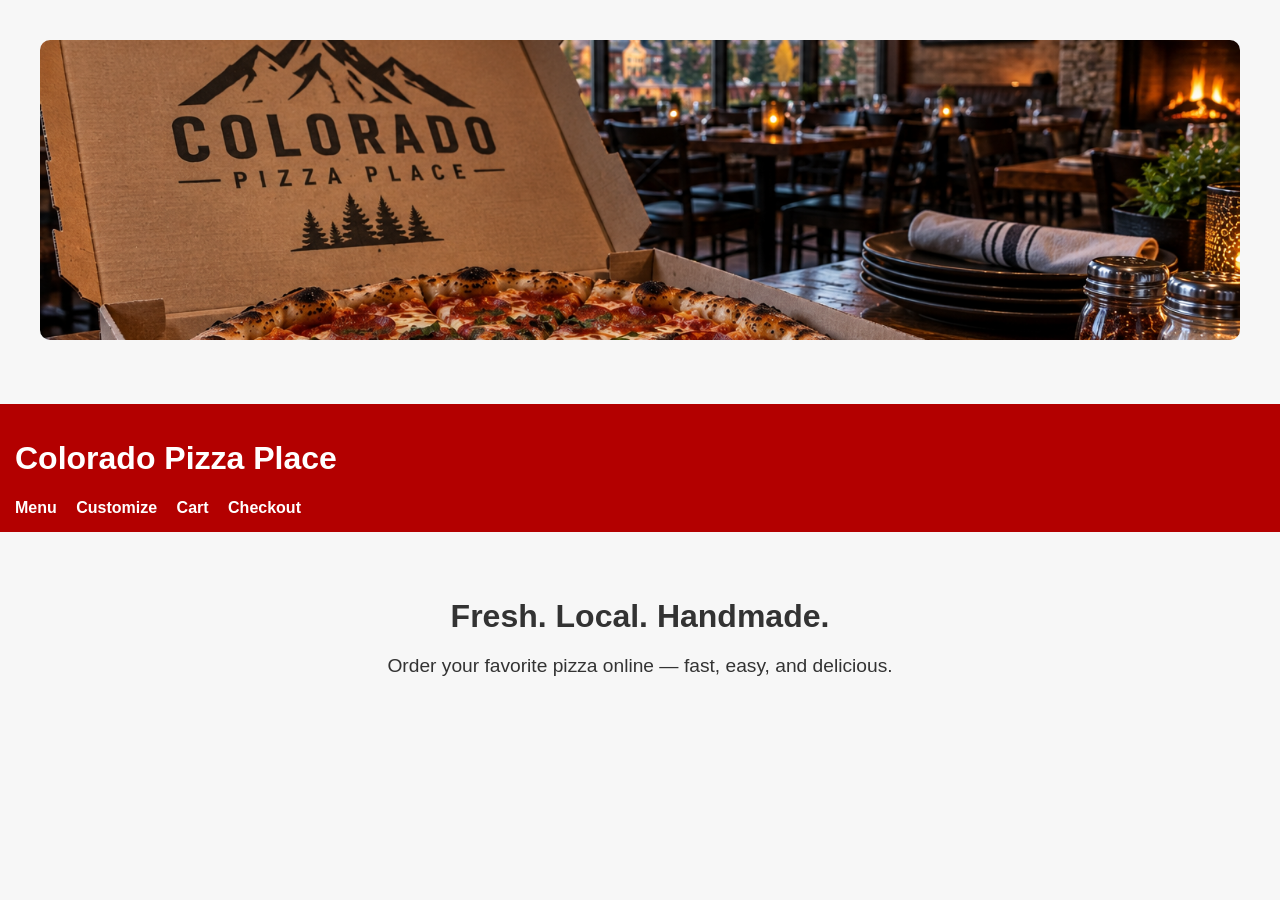
==== src/pages/index.html @ a117f2ef "photo" ====
<!DOCTYPE html>
<html lang="en">
<head>
    <meta charset="UTF-8">
    <meta name="viewport" content="width=device-width, initial-scale=1.0">
    <title>Colorado Pizza Place</title>
    <link rel="stylesheet" href="../../public/css/styles.css">
</head>
<body>
<section class="hero">
    <img src="../../public/images/restaurant3.jpg" alt="Colorado Pizza Restaurant">
</section>


    <header>
        <h1>Colorado Pizza Place</h1>
        <nav>
            <a href="menu.html">Menu</a>
            <a href="customize.html">Customize</a>
            <a href="cart.html">Cart</a>
            <a href="checkout.html">Checkout</a>
        </nav>
    </header>

    <section class="hero">
        <h2>Fresh. Local. Handmade.</h2>
        <p>Order your favorite pizza online — fast, easy, and delicious.</p>
    </section>

</body>
</html>
---- public/css/styles.css ----
/* Global Styles */
body {
    font-family: Arial, sans-serif;
    margin: 0;
    background: #f7f7f7;
}

/* Header */
header {
    background: #b30000;
    color: white;
    padding: 15px;
}

nav a {
    color: white;
    margin-right: 15px;
    text-decoration: none;
    font-weight: bold;
}

/* Hero Section */
.hero {
    padding: 40px;
    text-align: center;
    background: url('../images/hero.jpg') no-repeat center center/cover;
    color: #333;
}

.hero h2 {
    font-size: 2rem;
    margin-bottom: 10px;
}

.hero p {
    font-size: 1.2rem;
}

.menu-grid {
    display: grid;
    grid-template-columns: repeat(auto-fit, minmax(250px, 1fr));
    gap: 20px;
    padding: 20px;
}

.menu-card {
    background: white;
    padding: 15px;
    border-radius: 10px;
    box-shadow: 0 2px 5px rgba(0,0,0,0.1);
    text-align: center;
}

.menu-card img {
    width: 100%;
    border-radius: 10px;
}

.menu-card h3 {
    margin-top: 10px;
}

.customize-section {
    padding: 20px;
}

.customize-section form {
    background: white;
    padding: 20px;
    border-radius: 10px;
    max-width: 500px;
    margin: auto;
    box-shadow: 0 2px 5px rgba(0,0,0,0.1);
}

.customize-section label {
    display: block;
    margin-top: 15px;
    font-weight: bold;
}

#toppings-list div {
    margin: 5px 0;
}

.checkout-section {
    padding: 20px;
}

.checkout-section form {
    background: white;
    padding: 20px;
    border-radius: 10px;
    max-width: 500px;
    margin: auto;
    box-shadow: 0 2px 5px rgba(0,0,0,0.1);
}

.checkout-section label {
    display: block;
    margin-top: 15px;
    font-weight: bold;
}

.summary-item {
    background: #fafafa;
    padding: 10px;
    border-radius: 8px;
    margin-bottom: 10px;
}
.hero img {
    width: 100%;
    height: 300px;
    object-fit: cover;
    border-radius: 10px;
    margin-bottom: 20px;
}
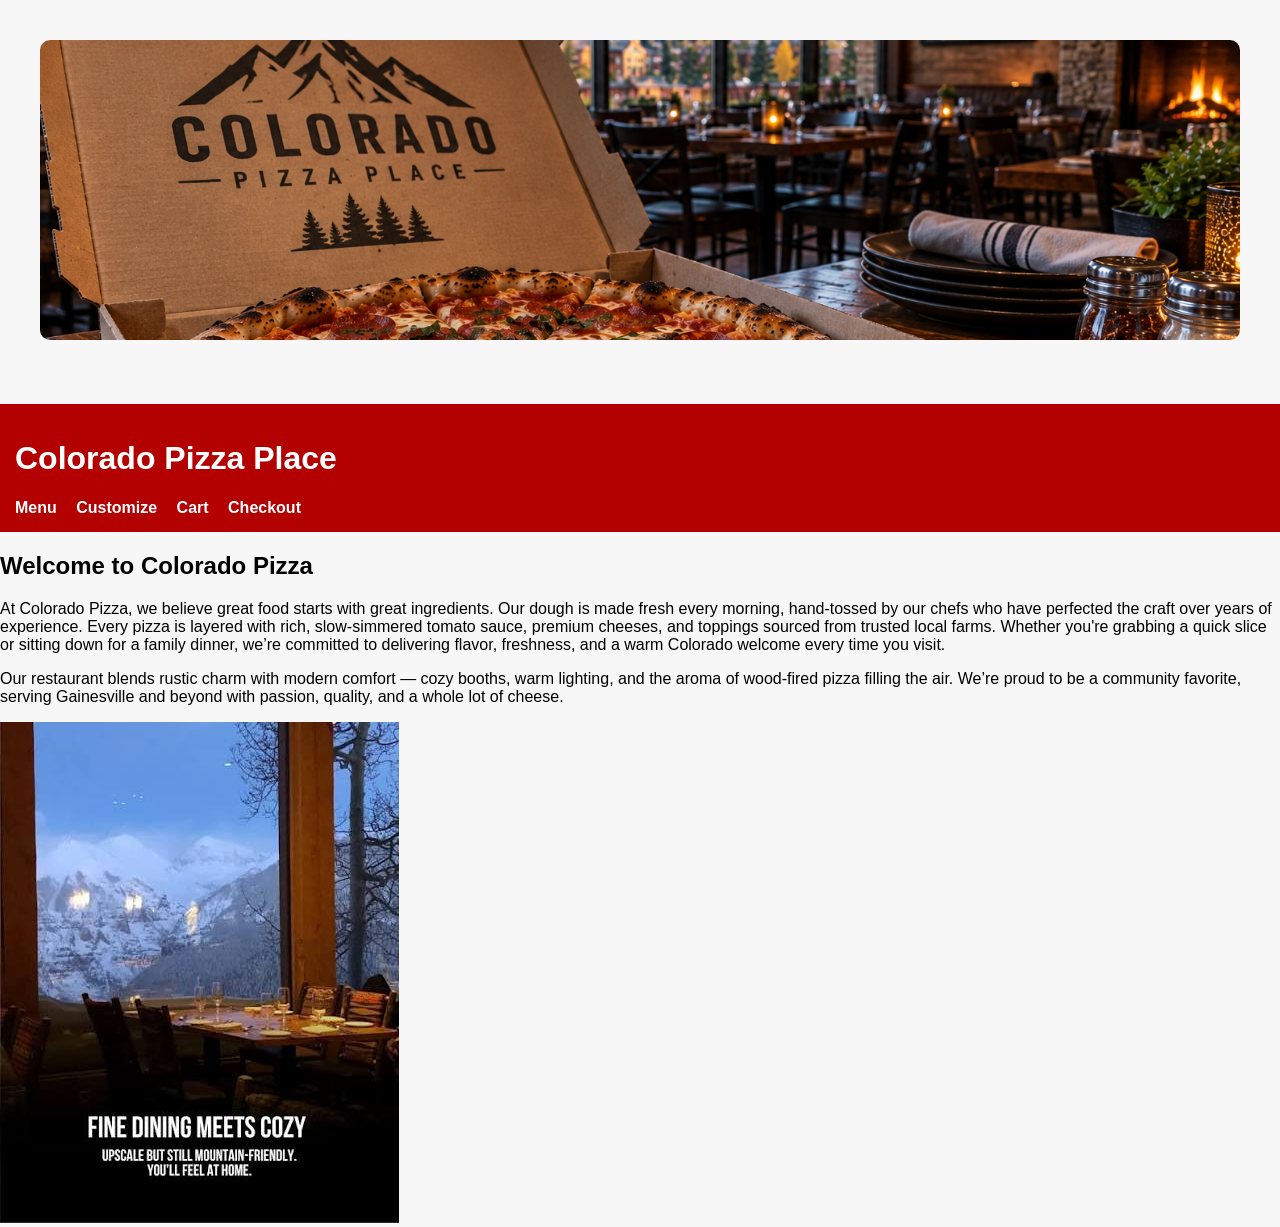
==== commit dd43f0a1: "pictures" ====
--- a/src/pages/index.html
+++ b/src/pages/index.html
@@ -22,10 +22,29 @@
         </nav>
     </header>
 
-    <section class="hero">
-        <h2>Fresh. Local. Handmade.</h2>
-        <p>Order your favorite pizza online — fast, easy, and delicious.</p>
-    </section>
+    <section class="about">
+    <h2>Welcome to Colorado Pizza</h2>
+    <p>
+        At Colorado Pizza, we believe great food starts with great ingredients. 
+        Our dough is made fresh every morning, hand‑tossed by our chefs who have 
+        perfected the craft over years of experience. Every pizza is layered with 
+        rich, slow‑simmered tomato sauce, premium cheeses, and toppings sourced 
+        from trusted local farms. Whether you're grabbing a quick slice or 
+        sitting down for a family dinner, we’re committed to delivering flavor, 
+        freshness, and a warm Colorado welcome every time you visit.
+    </p>
+
+    <p>
+        Our restaurant blends rustic charm with modern comfort — cozy booths, 
+        warm lighting, and the aroma of wood‑fired pizza filling the air. 
+        We’re proud to be a community favorite, serving Gainesville and beyond 
+        with passion, quality, and a whole lot of cheese.
+    </p>
+
+    <img src="../../public/images/restaurant_inside.jpg" 
+         alt="Inside Colorado Pizza" 
+         class="about-img">
+</section>
 
 </body>
 </html>
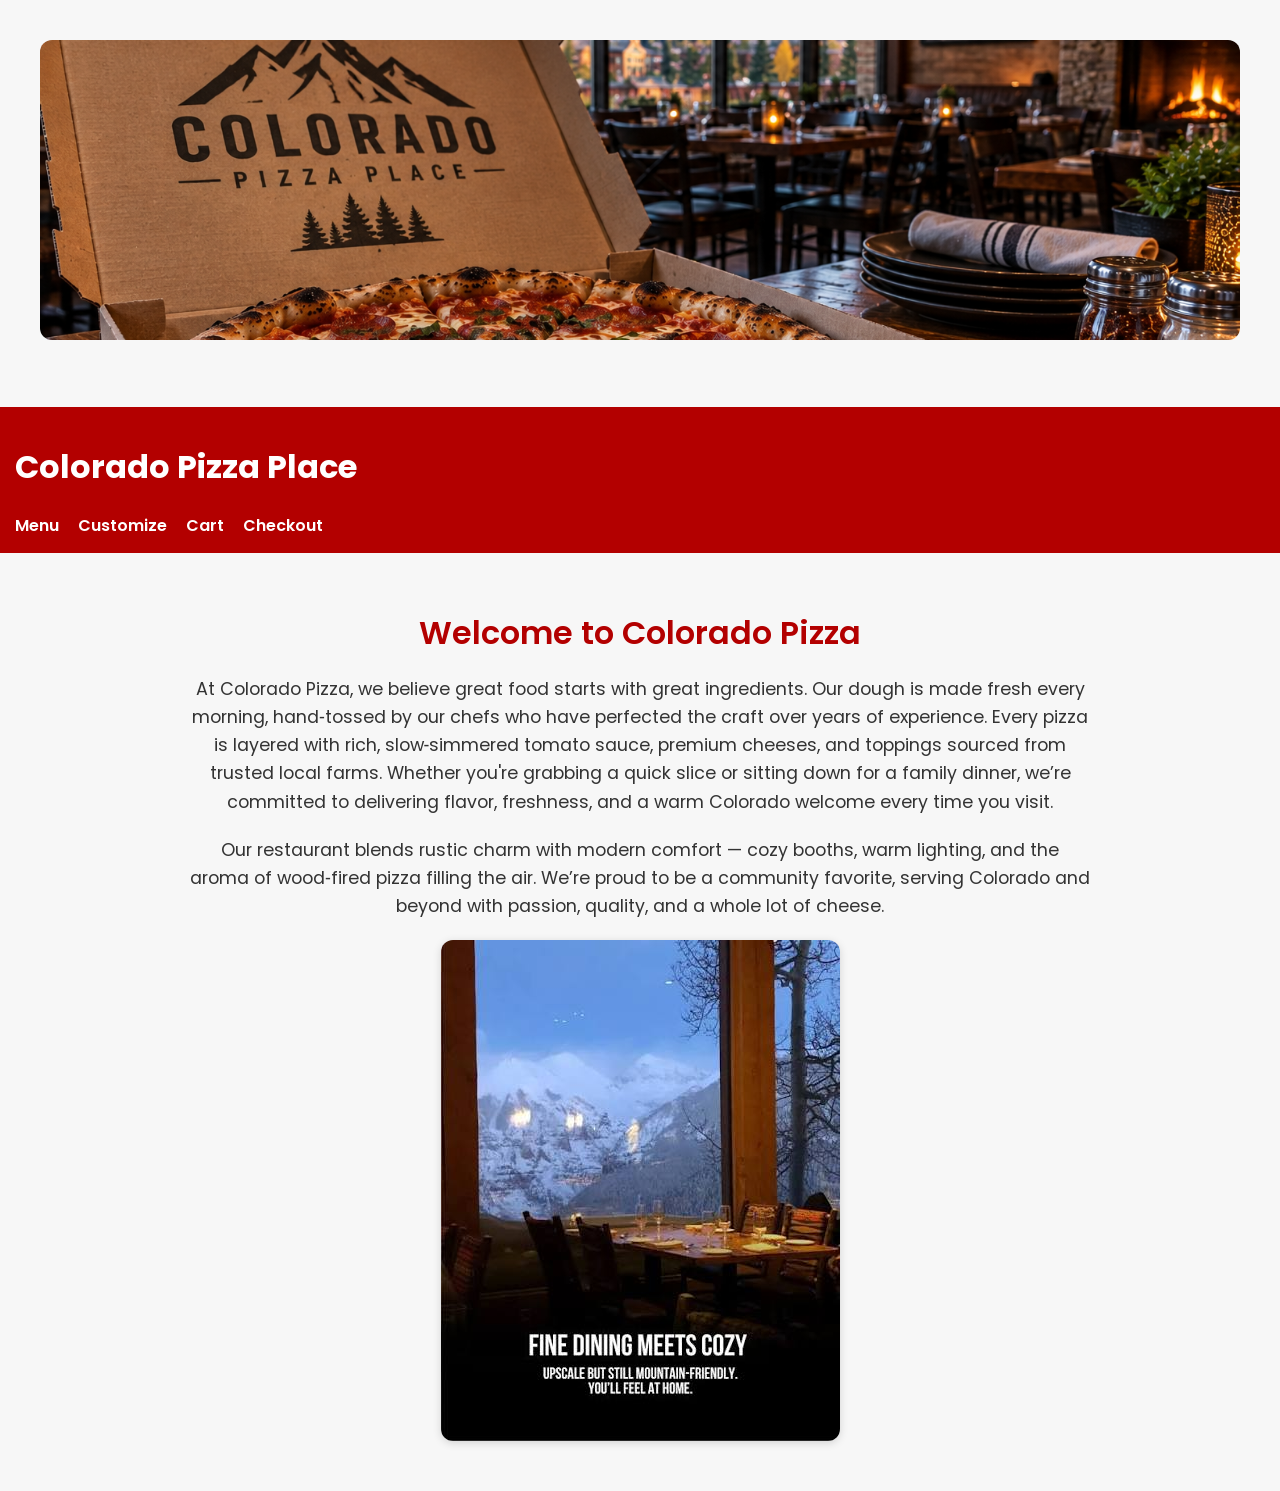
==== commit b698d2c9: "updates" ====
--- a/src/pages/index.html
+++ b/src/pages/index.html
@@ -37,7 +37,7 @@
     <p>
         Our restaurant blends rustic charm with modern comfort — cozy booths, 
         warm lighting, and the aroma of wood‑fired pizza filling the air. 
-        We’re proud to be a community favorite, serving Gainesville and beyond 
+        We’re proud to be a community favorite, serving Colorado and beyond 
         with passion, quality, and a whole lot of cheese.
     </p>
 
--- a/public/css/styles.css
+++ b/public/css/styles.css
@@ -1,6 +1,8 @@
 /* Global Styles */
+@import url('https://fonts.googleapis.com/css2?family=Poppins:wght@300;400;600&display=swap');
+
 body {
-    font-family: Arial, sans-serif;
+    font-family: 'Poppins', Arial, sans-serif;
     margin: 0;
     background: #f7f7f7;
 }
@@ -16,7 +18,7 @@
     color: white;
     margin-right: 15px;
     text-decoration: none;
-    font-weight: bold;
+    font-weight: 600;
 }
 
 /* Hero Section */
@@ -36,6 +38,7 @@
     font-size: 1.2rem;
 }
 
+/* Menu Grid */
 .menu-grid {
     display: grid;
     grid-template-columns: repeat(auto-fit, minmax(250px, 1fr));
@@ -46,20 +49,22 @@
 .menu-card {
     background: white;
     padding: 15px;
-    border-radius: 10px;
+    border-radius: 12px;
     box-shadow: 0 2px 5px rgba(0,0,0,0.1);
     text-align: center;
 }
 
 .menu-card img {
     width: 100%;
-    border-radius: 10px;
+    border-radius: 12px;
 }
 
 .menu-card h3 {
     margin-top: 10px;
+    font-weight: 600;
 }
 
+/* Customize Section */
 .customize-section {
     padding: 20px;
 }
@@ -67,7 +72,7 @@
 .customize-section form {
     background: white;
     padding: 20px;
-    border-radius: 10px;
+    border-radius: 12px;
     max-width: 500px;
     margin: auto;
     box-shadow: 0 2px 5px rgba(0,0,0,0.1);
@@ -76,13 +81,14 @@
 .customize-section label {
     display: block;
     margin-top: 15px;
-    font-weight: bold;
+    font-weight: 600;
 }
 
 #toppings-list div {
     margin: 5px 0;
 }
 
+/* Checkout Section */
 .checkout-section {
     padding: 20px;
 }
@@ -90,7 +96,7 @@
 .checkout-section form {
     background: white;
     padding: 20px;
-    border-radius: 10px;
+    border-radius: 12px;
     max-width: 500px;
     margin: auto;
     box-shadow: 0 2px 5px rgba(0,0,0,0.1);
@@ -99,22 +105,51 @@
 .checkout-section label {
     display: block;
     margin-top: 15px;
-    font-weight: bold;
+    font-weight: 600;
 }
 
 .summary-item {
     background: #fafafa;
     padding: 10px;
-    border-radius: 8px;
+    border-radius: 10px;
     margin-bottom: 10px;
 }
+
+/* Hero Image Banner */
 .hero img {
     width: 100%;
     height: 300px;
     object-fit: cover;
-    border-radius: 10px;
+    border-radius: 12px;
     margin-bottom: 20px;
 }
 
+/* About Section */
+.about {
+    text-align: center;
+    padding: 30px;
+    max-width: 900px;
+    margin: auto;
+}
 
+.about h2 {
+    font-size: 2rem;
+    margin-bottom: 15px;
+    color: #b30000;
+    font-weight: 600;
+}
 
+.about p {
+    font-size: 1.1rem;
+    line-height: 1.6;
+    margin-bottom: 20px;
+    color: #333;
+}
+
+.about-img {
+    display: block;
+    margin: 20px auto;
+    max-width: 700px;
+    border-radius: 12px;
+    box-shadow: 0 2px 8px rgba(0,0,0,0.15);
+}
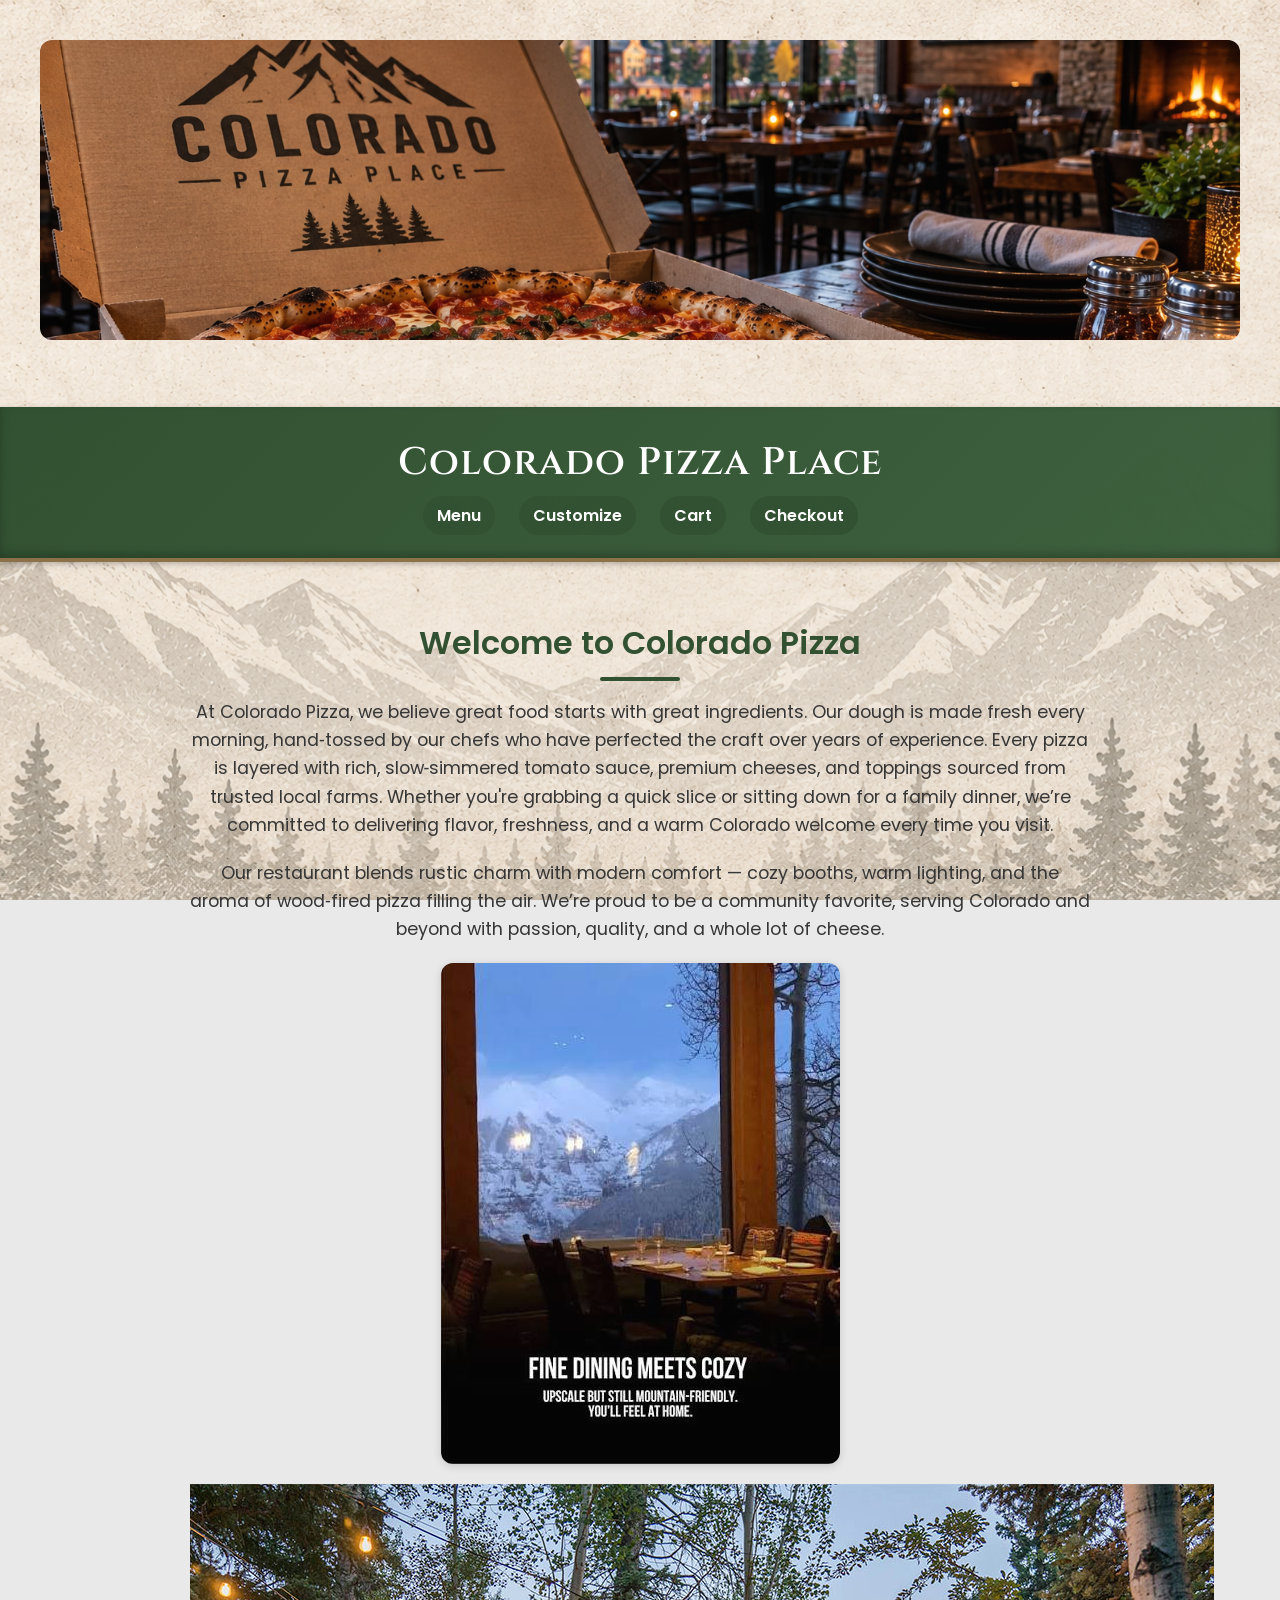
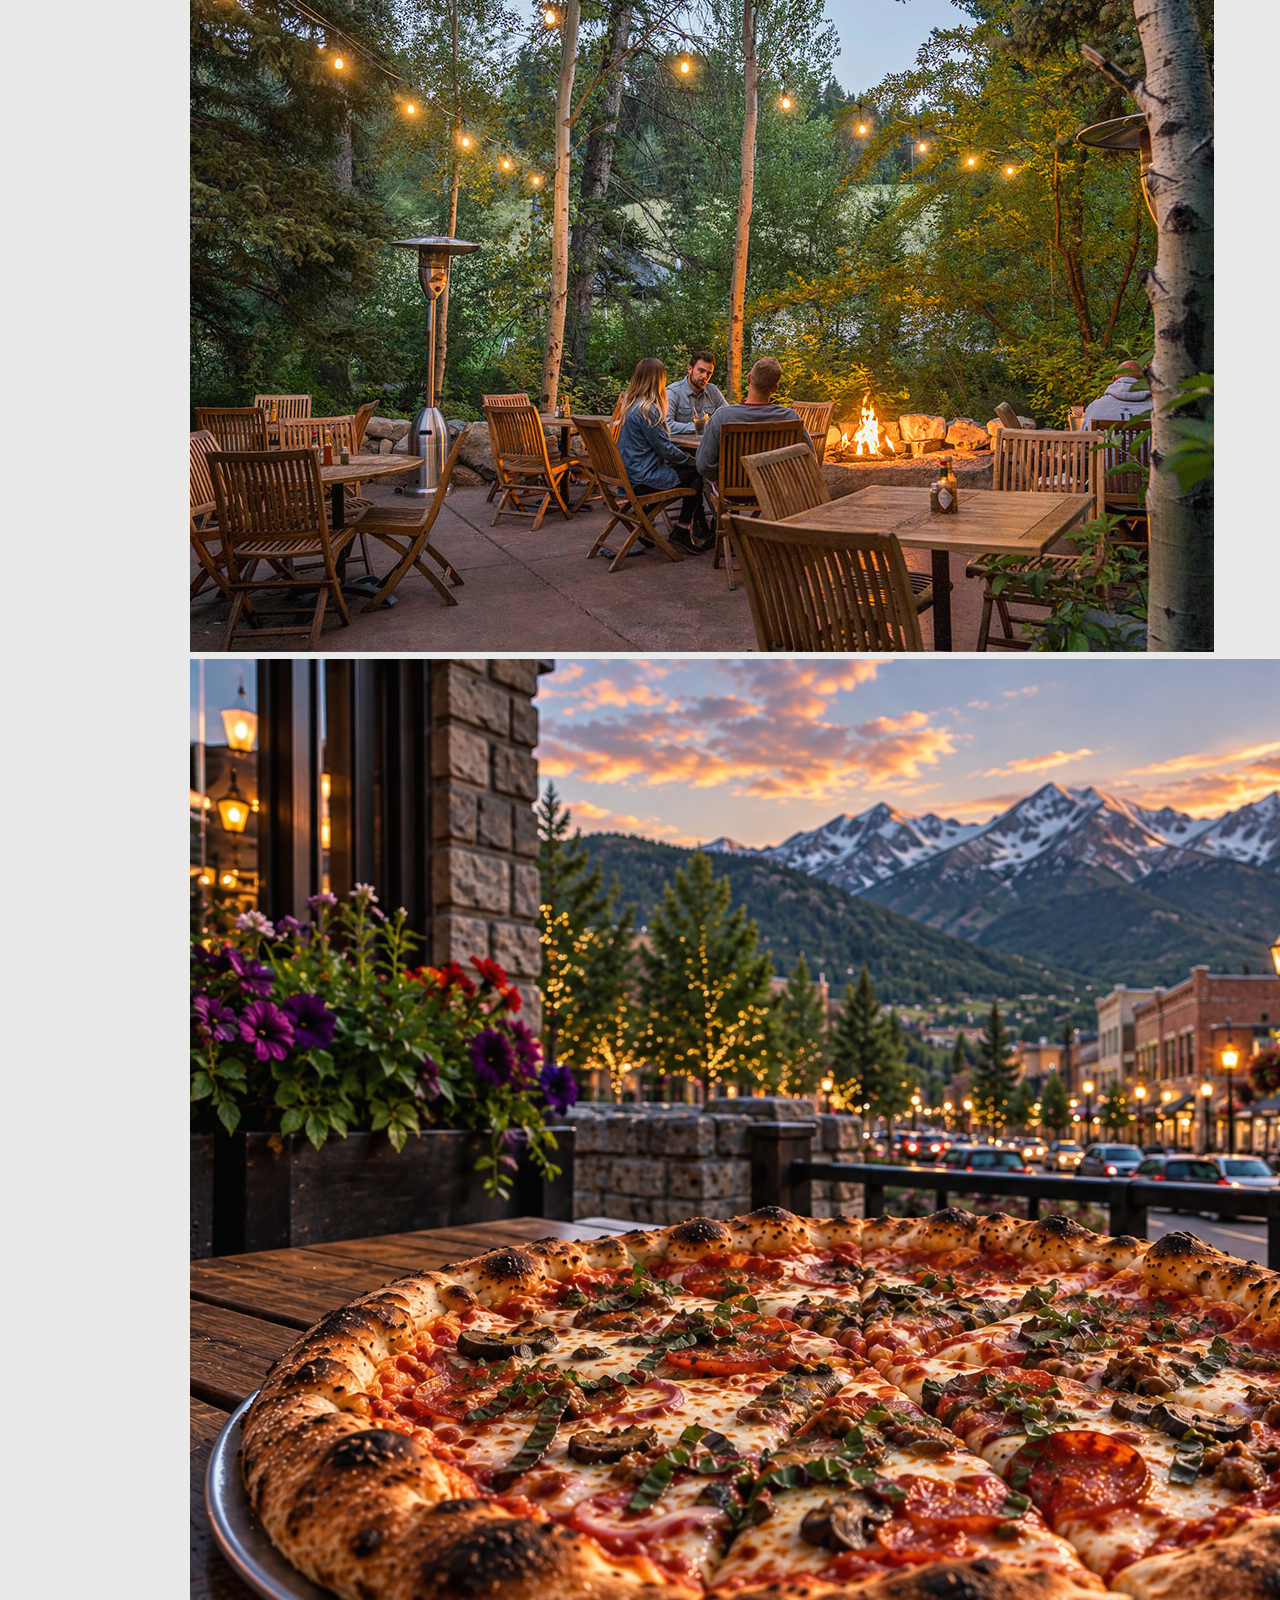
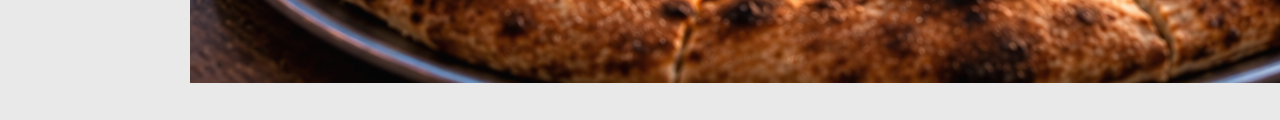
==== commit 39ecd7cd: "picture and font" ====
--- a/src/pages/index.html
+++ b/src/pages/index.html
@@ -7,23 +7,24 @@
     <link rel="stylesheet" href="../../public/css/styles.css">
 </head>
 <body>
+
 <section class="hero">
     <img src="../../public/images/restaurant3.jpg" alt="Colorado Pizza Restaurant">
 </section>
 
+<header>
+    <h1>Colorado Pizza Place</h1>
+    <nav>
+        <a href="menu.html">Menu</a>
+        <a href="customize.html">Customize</a>
+        <a href="cart.html">Cart</a>
+        <a href="checkout.html">Checkout</a>
+    </nav>
+</header>
 
-    <header>
-        <h1>Colorado Pizza Place</h1>
-        <nav>
-            <a href="menu.html">Menu</a>
-            <a href="customize.html">Customize</a>
-            <a href="cart.html">Cart</a>
-            <a href="checkout.html">Checkout</a>
-        </nav>
-    </header>
+<section class="about">
+    <h2>Welcome to Colorado Pizza</h2>
 
-    <section class="about">
-    <h2>Welcome to Colorado Pizza</h2>
     <p>
         At Colorado Pizza, we believe great food starts with great ingredients. 
         Our dough is made fresh every morning, hand‑tossed by our chefs who have 
@@ -44,6 +45,18 @@
     <img src="../../public/images/restaurant_inside.jpg" 
          alt="Inside Colorado Pizza" 
          class="about-img">
+
+    <!-- ⭐ NEW IMAGE GALLERY ADDED HERE ⭐ -->
+    <div class="about-gallery">
+        <img src="../../public/images/outdoor.jpg" 
+             alt="Outdoor Dining" 
+             class="about-img-small">
+
+        <img src="../../public/images/restaurant2.jpg" 
+             alt="Restaurant Interior" 
+             class="about-img-small">
+    </div>
+
 </section>
 
 </body>
--- a/public/css/styles.css
+++ b/public/css/styles.css
@@ -1,31 +1,71 @@
 /* Global Styles */
 @import url('https://fonts.googleapis.com/css2?family=Poppins:wght@300;400;600&display=swap');
+@import url('https://fonts.googleapis.com/css2?family=Cinzel:wght@400;600;700&display=swap');
+
+html, body {
+    height: 100%;
+}
 
 body {
     font-family: 'Poppins', Arial, sans-serif;
     margin: 0;
-    background: #f7f7f7;
+
+    /* Background texture or mountain image */
+    background: #e9e9e9 url('../images/texture.png') center center no-repeat;
+    background-size: cover;
+    background-attachment: fixed;
+    opacity: 0.98;
 }
 
 /* Header */
 header {
-    background: #b30000;
+    background: linear-gradient(135deg, #2f4f2f, #3b5f3b);
     color: white;
-    padding: 15px;
+    padding: 30px 20px; /* thicker premium header */
+    text-align: center; /* centered store name */
+
+    /* inner glow + outer shadow */
+    box-shadow:
+        inset 0 -4px 10px rgba(0,0,0,0.25),
+        0 2px 6px rgba(0,0,0,0.25);
+
+    /* elegant accent line */
+    border-bottom: 4px solid #8b6f47;
+}
+
+header h1 {
+    margin: 0;
+    font-size: 2.4rem;
+    font-family: 'Cinzel', serif; /* FANCY HEADER FONT */
+    font-weight: 600;
+    letter-spacing: 1px;
+}
+
+/* Navigation */
+nav {
+    margin-top: 15px; /* moves nav below the title */
 }
 
 nav a {
     color: white;
-    margin-right: 15px;
+    margin: 0 10px;
     text-decoration: none;
     font-weight: 600;
+
+    background: #2f4f2f;
+    padding: 8px 14px;
+    border-radius: 20px;
+    transition: background 0.2s ease;
+}
+
+nav a:hover {
+    background: #3b5f3b;
 }
 
 /* Hero Section */
 .hero {
     padding: 40px;
     text-align: center;
-    background: url('../images/hero.jpg') no-repeat center center/cover;
     color: #333;
 }
 
@@ -36,6 +76,14 @@
 
 .hero p {
     font-size: 1.2rem;
+}
+
+.hero img {
+    width: 100%;
+    height: 300px;
+    object-fit: cover;
+    border-radius: 12px;
+    margin-bottom: 20px;
 }
 
 /* Menu Grid */
@@ -52,6 +100,12 @@
     border-radius: 12px;
     box-shadow: 0 2px 5px rgba(0,0,0,0.1);
     text-align: center;
+    transition: transform 0.2s ease, box-shadow 0.2s ease;
+}
+
+.menu-card:hover {
+    transform: translateY(-5px);
+    box-shadow: 0 4px 12px rgba(0,0,0,0.15);
 }
 
 .menu-card img {
@@ -62,6 +116,18 @@
 .menu-card h3 {
     margin-top: 10px;
     font-weight: 600;
+    color: #2f4f2f;
+    position: relative;
+}
+
+.menu-card h3::after {
+    content: "";
+    width: 60px;
+    height: 4px;
+    background: #2f4f2f;
+    display: block;
+    margin: 10px auto 0;
+    border-radius: 2px;
 }
 
 /* Customize Section */
@@ -82,6 +148,7 @@
     display: block;
     margin-top: 15px;
     font-weight: 600;
+    color: #2f4f2f;
 }
 
 #toppings-list div {
@@ -106,24 +173,16 @@
     display: block;
     margin-top: 15px;
     font-weight: 600;
+    color: #2f4f2f;
 }
 
 .summary-item {
-    background: #fafafa;
+    background: #f0f0f0;
     padding: 10px;
     border-radius: 10px;
     margin-bottom: 10px;
 }
 
-/* Hero Image Banner */
-.hero img {
-    width: 100%;
-    height: 300px;
-    object-fit: cover;
-    border-radius: 12px;
-    margin-bottom: 20px;
-}
-
 /* About Section */
 .about {
     text-align: center;
@@ -135,8 +194,19 @@
 .about h2 {
     font-size: 2rem;
     margin-bottom: 15px;
-    color: #b30000;
-    font-weight: 600;
+    color: #2f4f2f;
+    font-weight: 600;
+    position: relative;
+}
+
+.about h2::after {
+    content: "";
+    width: 80px;
+    height: 4px;
+    background: #2f4f2f;
+    display: block;
+    margin: 10px auto 0;
+    border-radius: 2px;
 }
 
 .about p {
@@ -153,3 +223,14 @@
     border-radius: 12px;
     box-shadow: 0 2px 8px rgba(0,0,0,0.15);
 }
+
+/* Footer */
+.footer {
+    background: #2f4f2f;
+    color: white;
+    text-align: center;
+    padding: 20px;
+    margin-top: 40px;
+    font-size: 0.9rem;
+    border-top: 4px solid #8b6f47;
+}
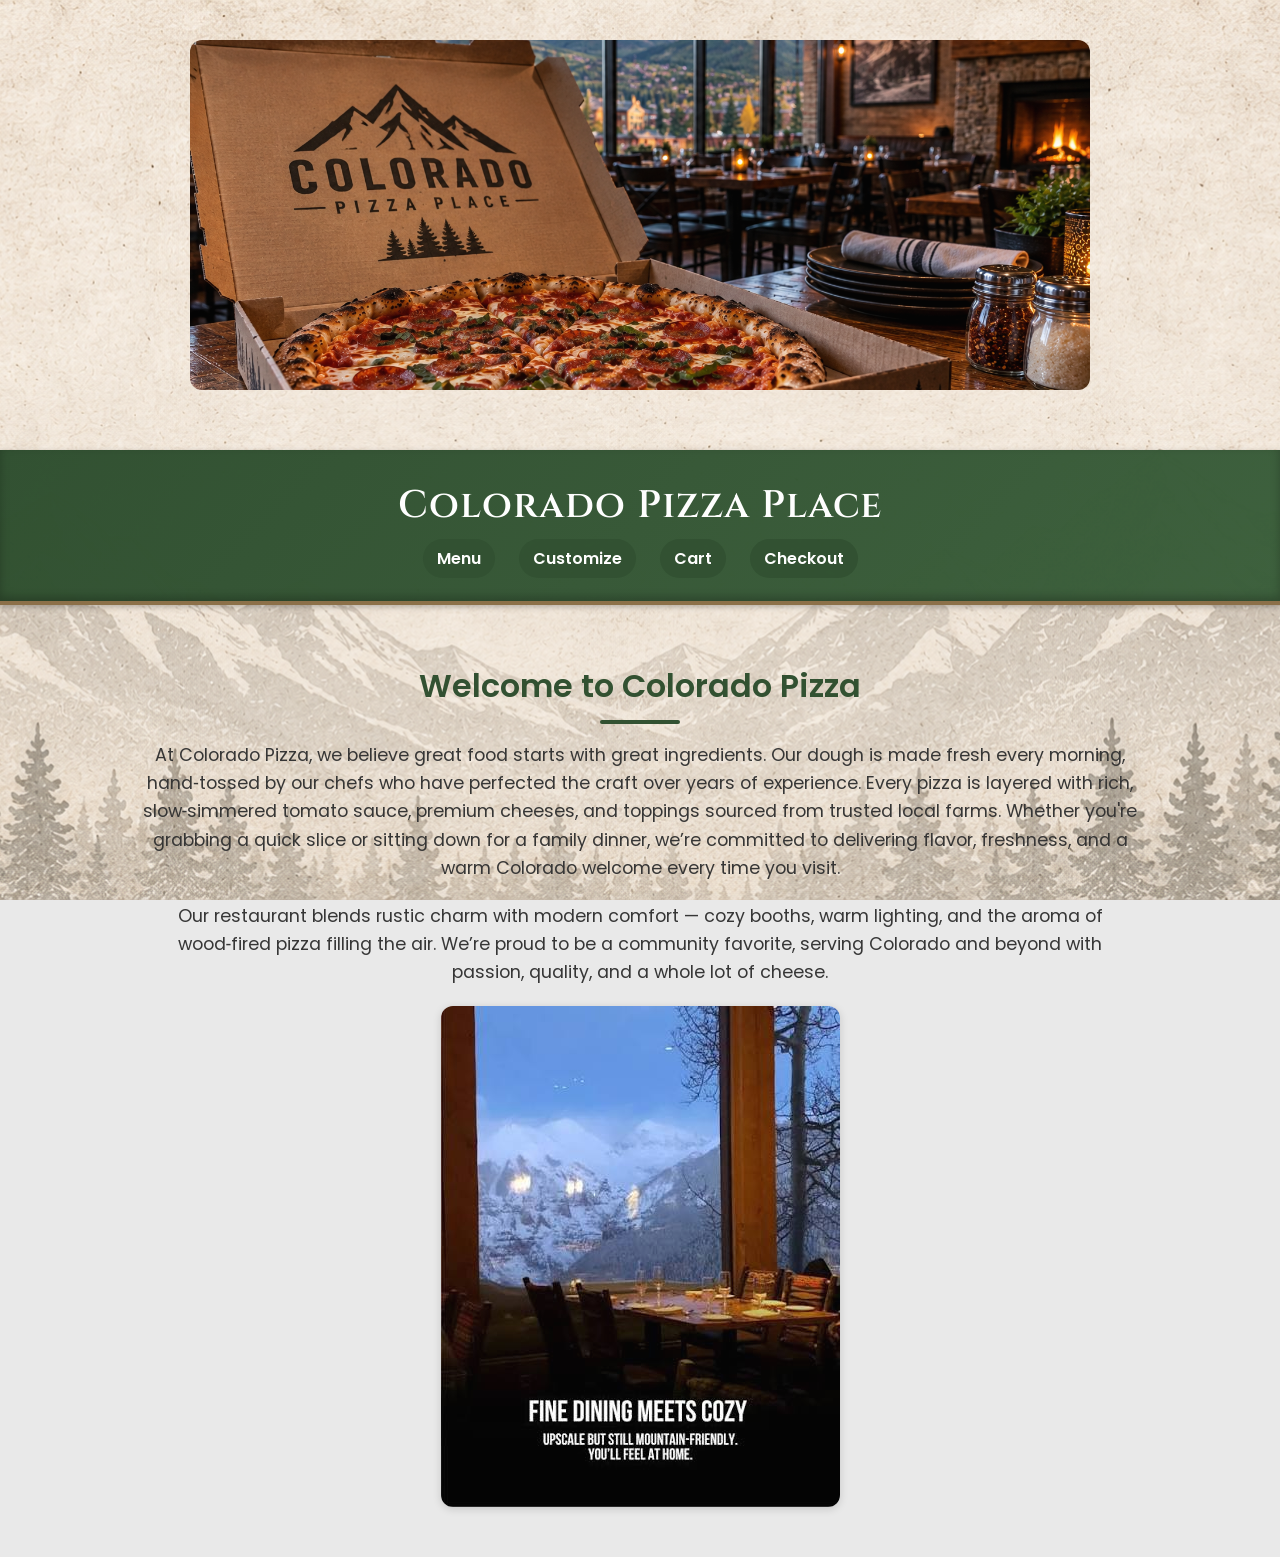
==== commit 2c44cf63: "remove" ====
--- a/src/pages/index.html
+++ b/src/pages/index.html
@@ -45,18 +45,6 @@
     <img src="../../public/images/restaurant_inside.jpg" 
          alt="Inside Colorado Pizza" 
          class="about-img">
-
-    <!-- ⭐ NEW IMAGE GALLERY ADDED HERE ⭐ -->
-    <div class="about-gallery">
-        <img src="../../public/images/outdoor.jpg" 
-             alt="Outdoor Dining" 
-             class="about-img-small">
-
-        <img src="../../public/images/restaurant2.jpg" 
-             alt="Restaurant Interior" 
-             class="about-img-small">
-    </div>
-
 </section>
 
 </body>
--- a/public/css/styles.css
+++ b/public/css/styles.css
@@ -10,7 +10,6 @@
     font-family: 'Poppins', Arial, sans-serif;
     margin: 0;
 
-    /* Background texture or mountain image */
     background: #e9e9e9 url('../images/texture.png') center center no-repeat;
     background-size: cover;
     background-attachment: fixed;
@@ -21,29 +20,27 @@
 header {
     background: linear-gradient(135deg, #2f4f2f, #3b5f3b);
     color: white;
-    padding: 30px 20px; /* thicker premium header */
-    text-align: center; /* centered store name */
-
-    /* inner glow + outer shadow */
+    padding: 30px 20px;
+    text-align: center;
+
     box-shadow:
         inset 0 -4px 10px rgba(0,0,0,0.25),
         0 2px 6px rgba(0,0,0,0.25);
 
-    /* elegant accent line */
     border-bottom: 4px solid #8b6f47;
 }
 
 header h1 {
     margin: 0;
     font-size: 2.4rem;
-    font-family: 'Cinzel', serif; /* FANCY HEADER FONT */
+    font-family: 'Cinzel', serif;
     font-weight: 600;
     letter-spacing: 1px;
 }
 
 /* Navigation */
 nav {
-    margin-top: 15px; /* moves nav below the title */
+    margin-top: 15px;
 }
 
 nav a {
@@ -69,21 +66,14 @@
     color: #333;
 }
 
-.hero h2 {
-    font-size: 2rem;
-    margin-bottom: 10px;
-}
-
-.hero p {
-    font-size: 1.2rem;
-}
-
 .hero img {
-    width: 100%;
-    height: 300px;
+    width: 80%;              /* centered top image */
+    max-width: 900px;        /* prevents it from being too large */
+    height: 350px;
     object-fit: cover;
     border-radius: 12px;
-    margin-bottom: 20px;
+    margin: 0 auto 20px auto;
+    display: block;
 }
 
 /* Menu Grid */
@@ -187,7 +177,7 @@
 .about {
     text-align: center;
     padding: 30px;
-    max-width: 900px;
+    max-width: 1000px;
     margin: auto;
 }
 
@@ -224,13 +214,4 @@
     box-shadow: 0 2px 8px rgba(0,0,0,0.15);
 }
 
-/* Footer */
-.footer {
-    background: #2f4f2f;
-    color: white;
-    text-align: center;
-    padding: 20px;
-    margin-top: 40px;
-    font-size: 0.9rem;
-    border-top: 4px solid #8b6f47;
-}
+/
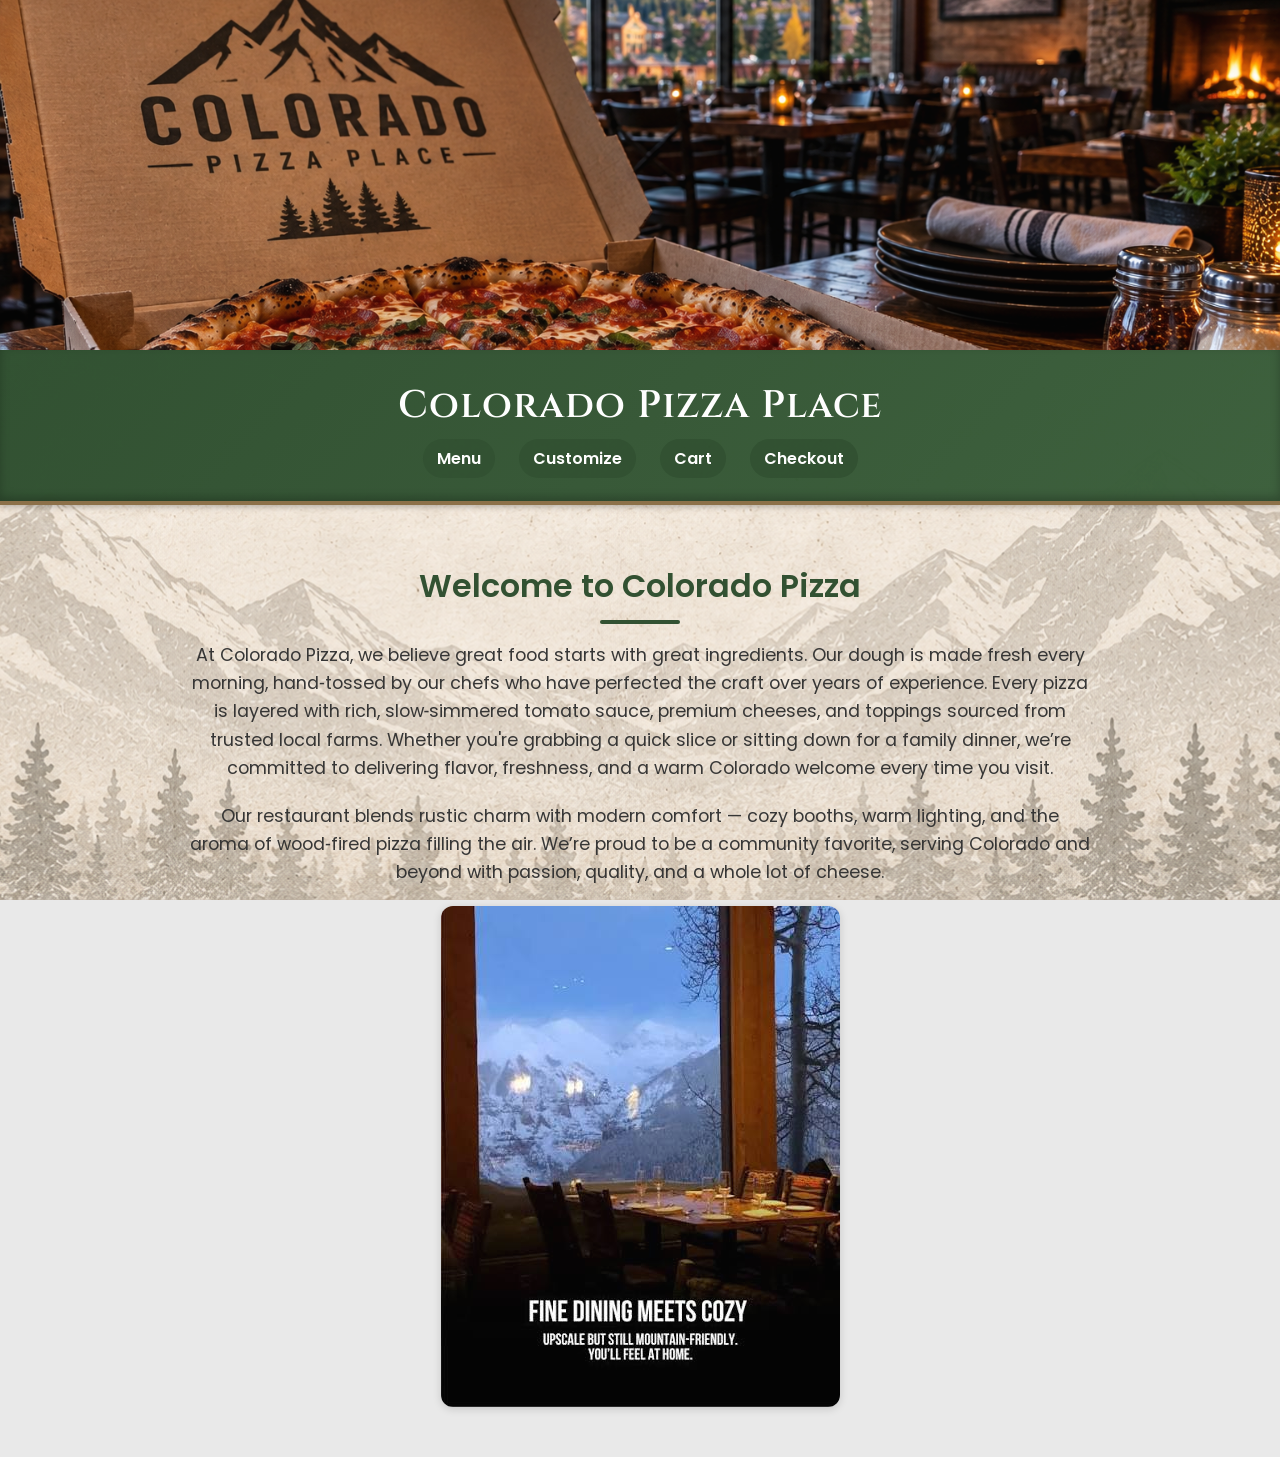
==== commit 94327ebf: "head and toe" ====
--- a/src/pages/index.html
+++ b/src/pages/index.html
@@ -8,6 +8,7 @@
 </head>
 <body>
 
+<!-- FULL-WIDTH HERO IMAGE -->
 <section class="hero">
     <img src="../../public/images/restaurant3.jpg" alt="Colorado Pizza Restaurant">
 </section>
--- a/public/css/styles.css
+++ b/public/css/styles.css
@@ -14,6 +14,21 @@
     background-size: cover;
     background-attachment: fixed;
     opacity: 0.98;
+}
+
+/* FULL-WIDTH HERO IMAGE */
+.hero {
+    margin: 0;
+    padding: 0;
+}
+
+.hero img {
+    width: 100%;
+    height: 350px;
+    object-fit: cover;
+    display: block;
+    margin: 0;
+    border-radius: 0;
 }
 
 /* Header */
@@ -59,125 +74,11 @@
     background: #3b5f3b;
 }
 
-/* Hero Section */
-.hero {
-    padding: 40px;
-    text-align: center;
-    color: #333;
-}
-
-.hero img {
-    width: 80%;              /* centered top image */
-    max-width: 900px;        /* prevents it from being too large */
-    height: 350px;
-    object-fit: cover;
-    border-radius: 12px;
-    margin: 0 auto 20px auto;
-    display: block;
-}
-
-/* Menu Grid */
-.menu-grid {
-    display: grid;
-    grid-template-columns: repeat(auto-fit, minmax(250px, 1fr));
-    gap: 20px;
-    padding: 20px;
-}
-
-.menu-card {
-    background: white;
-    padding: 15px;
-    border-radius: 12px;
-    box-shadow: 0 2px 5px rgba(0,0,0,0.1);
-    text-align: center;
-    transition: transform 0.2s ease, box-shadow 0.2s ease;
-}
-
-.menu-card:hover {
-    transform: translateY(-5px);
-    box-shadow: 0 4px 12px rgba(0,0,0,0.15);
-}
-
-.menu-card img {
-    width: 100%;
-    border-radius: 12px;
-}
-
-.menu-card h3 {
-    margin-top: 10px;
-    font-weight: 600;
-    color: #2f4f2f;
-    position: relative;
-}
-
-.menu-card h3::after {
-    content: "";
-    width: 60px;
-    height: 4px;
-    background: #2f4f2f;
-    display: block;
-    margin: 10px auto 0;
-    border-radius: 2px;
-}
-
-/* Customize Section */
-.customize-section {
-    padding: 20px;
-}
-
-.customize-section form {
-    background: white;
-    padding: 20px;
-    border-radius: 12px;
-    max-width: 500px;
-    margin: auto;
-    box-shadow: 0 2px 5px rgba(0,0,0,0.1);
-}
-
-.customize-section label {
-    display: block;
-    margin-top: 15px;
-    font-weight: 600;
-    color: #2f4f2f;
-}
-
-#toppings-list div {
-    margin: 5px 0;
-}
-
-/* Checkout Section */
-.checkout-section {
-    padding: 20px;
-}
-
-.checkout-section form {
-    background: white;
-    padding: 20px;
-    border-radius: 12px;
-    max-width: 500px;
-    margin: auto;
-    box-shadow: 0 2px 5px rgba(0,0,0,0.1);
-}
-
-.checkout-section label {
-    display: block;
-    margin-top: 15px;
-    font-weight: 600;
-    color: #2f4f2f;
-}
-
-.summary-item {
-    background: #f0f0f0;
-    padding: 10px;
-    border-radius: 10px;
-    margin-bottom: 10px;
-}
-
 /* About Section */
 .about {
     text-align: center;
     padding: 30px;
-    max-width: 1000px;
+    max-width: 900px;
     margin: auto;
 }
 
@@ -214,4 +115,13 @@
     box-shadow: 0 2px 8px rgba(0,0,0,0.15);
 }
 
-/+/* Footer */
+.footer {
+    background: #2f4f2f;
+    color: white;
+    text-align: center;
+    padding: 20px;
+    margin-top: 40px;
+    font-size: 0.9rem;
+    border-top: 4px solid #8b6f47;
+}
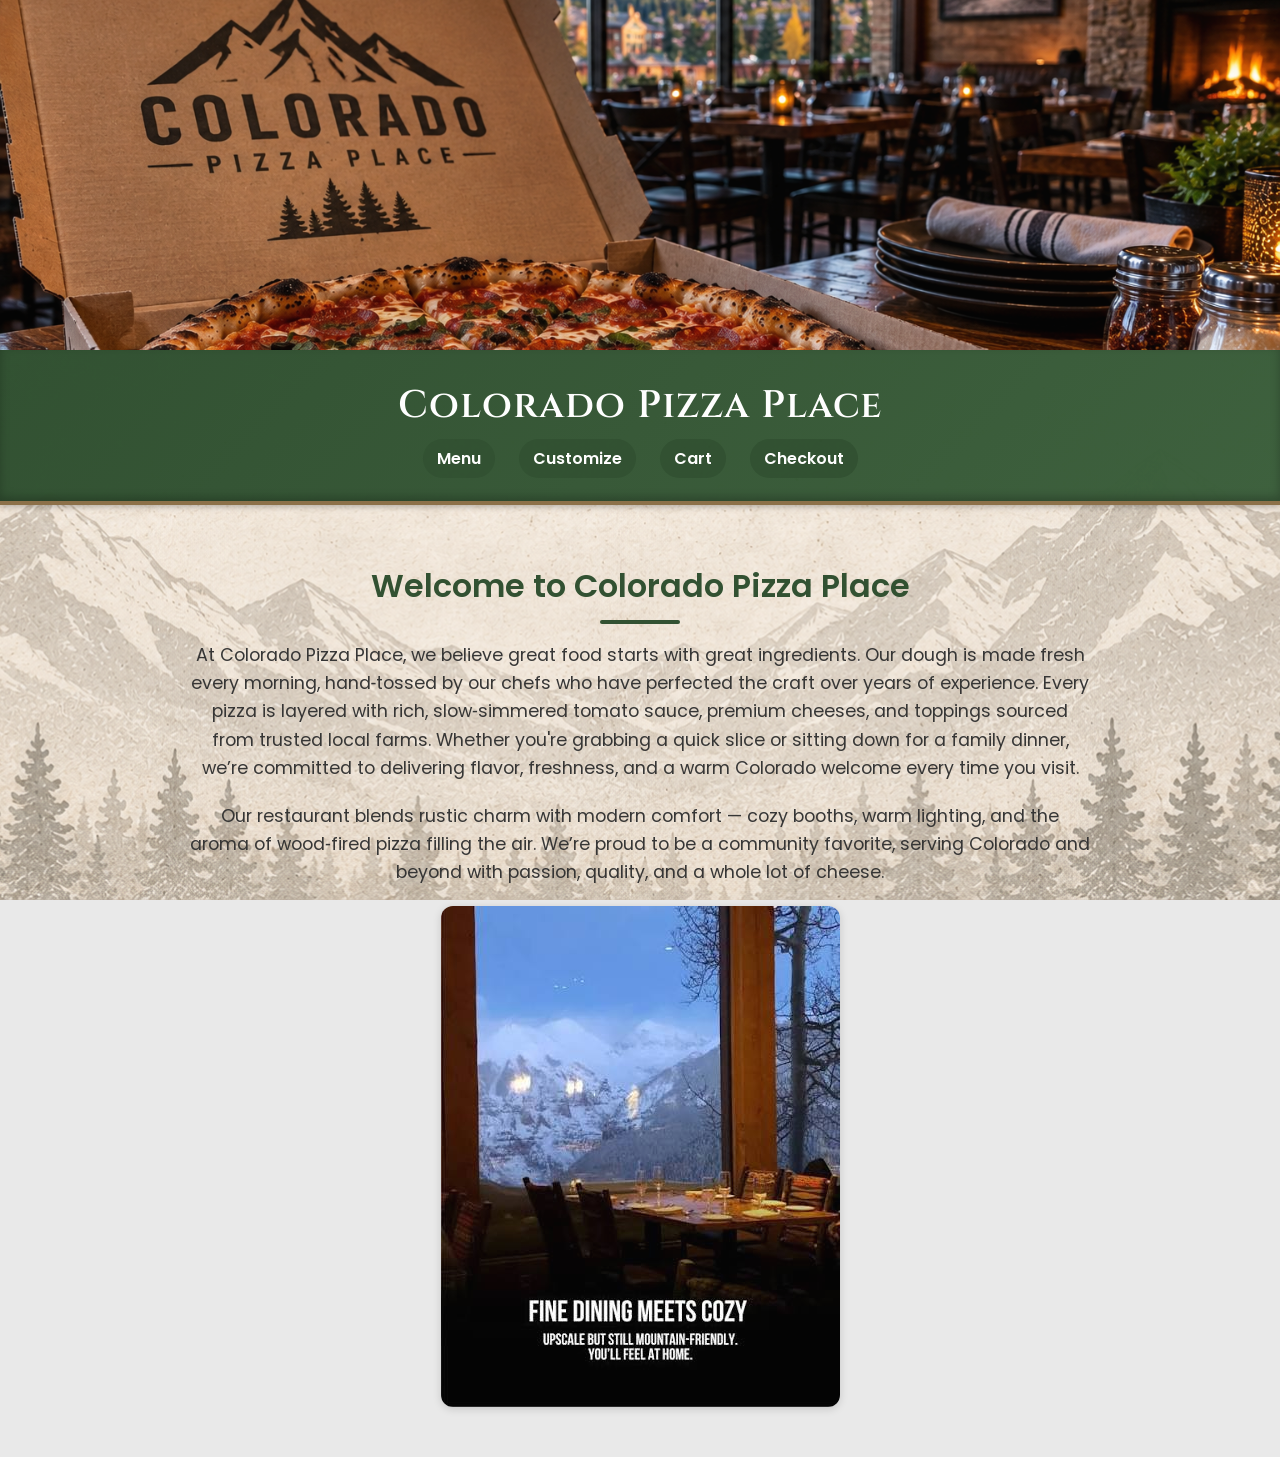
==== commit 1ebc5a58: "wording" ====
--- a/src/pages/index.html
+++ b/src/pages/index.html
@@ -24,10 +24,10 @@
 </header>
 
 <section class="about">
-    <h2>Welcome to Colorado Pizza</h2>
+    <h2>Welcome to Colorado Pizza Place</h2>
 
     <p>
-        At Colorado Pizza, we believe great food starts with great ingredients. 
+        At Colorado Pizza Place, we believe great food starts with great ingredients. 
         Our dough is made fresh every morning, hand‑tossed by our chefs who have 
         perfected the craft over years of experience. Every pizza is layered with 
         rich, slow‑simmered tomato sauce, premium cheeses, and toppings sourced 
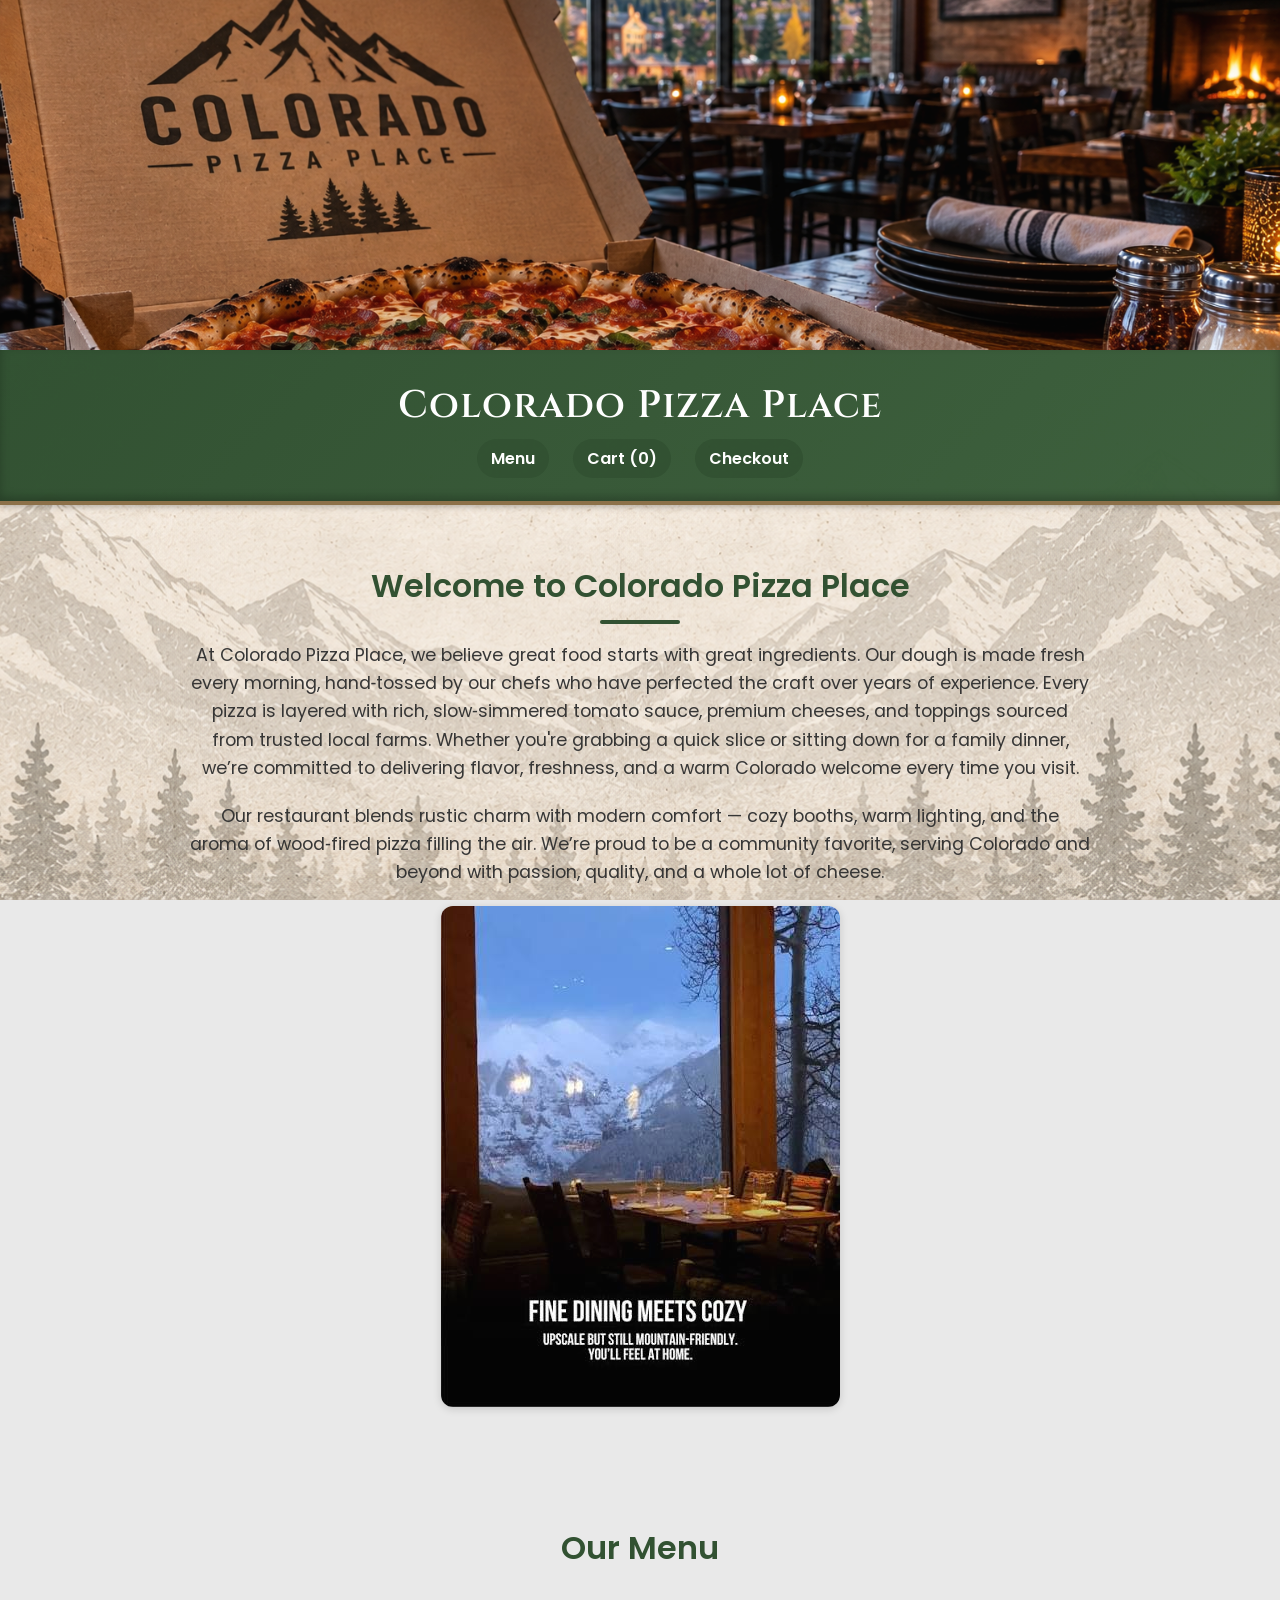
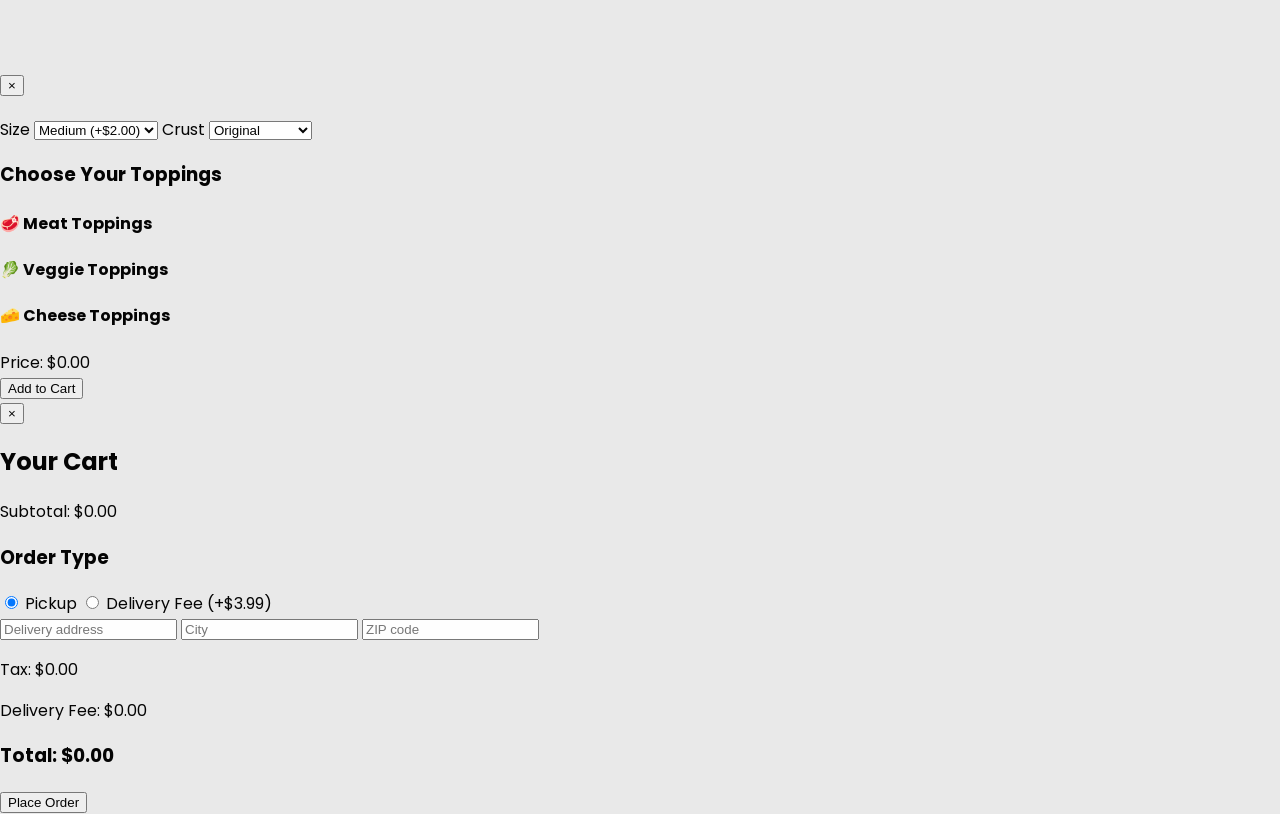
==== commit faee3f6f: "changes" ====
--- a/src/pages/index.html
+++ b/src/pages/index.html
@@ -17,12 +17,12 @@
     <h1>Colorado Pizza Place</h1>
     <nav>
         <a href="menu.html">Menu</a>
-        <a href="customize.html">Customize</a>
-        <a href="cart.html">Cart</a>
+        <a href="#" onclick="openCart()">Cart (<span id="cartCount">0</span>)</a>
         <a href="checkout.html">Checkout</a>
     </nav>
 </header>
 
+<!-- ABOUT SECTION -->
 <section class="about">
     <h2>Welcome to Colorado Pizza Place</h2>
 
@@ -48,5 +48,96 @@
          class="about-img">
 </section>
 
+<!-- MENU SECTION (JS will populate this) -->
+<section class="menu-section">
+    <h2>Our Menu</h2>
+    <div id="menu" class="menu-grid"></div>
+</section>
+
+<!-- CUSTOMIZE MODAL -->
+<div id="customizeModal" class="modal hidden">
+    <div class="modal-content">
+        <button class="close" onclick="closeCustomize()">&times;</button>
+        <h2 id="customPizzaName"></h2>
+        <p id="customPizzaDescription"></p>
+
+        <label>Size</label>
+        <select id="size" onchange="updatePrice()">
+            <option value="Small">Small (+$0.00)</option>
+            <option value="Medium" selected>Medium (+$2.00)</option>
+            <option value="Large">Large (+$4.00)</option>
+        </select>
+
+        <label>Crust</label>
+        <select id="crust" onchange="updatePrice()">
+            <option>Original</option>
+            <option>Thin N Crispy</option>
+            <option>Stuff Crust</option>
+        </select>
+
+        <h3>Choose Your Toppings</h3>
+
+        <div class="topping-section">
+            <h4>🥩 Meat Toppings</h4>
+            <div id="meatToppings" class="toppings-list"></div>
+        </div>
+
+        <div class="topping-section">
+            <h4>🥬 Veggie Toppings</h4>
+            <div id="veggieToppings" class="toppings-list"></div>
+        </div>
+
+        <div class="topping-section">
+            <h4>🧀 Cheese Toppings</h4>
+            <div id="cheeseToppings" class="toppings-list"></div>
+        </div>
+
+        <div class="price">
+            Price: $<span id="customPrice">0.00</span>
+        </div>
+
+        <button class="primary" onclick="addToCart()">Add to Cart</button>
+    </div>
+</div>
+
+<!-- CART MODAL -->
+<div id="cartModal" class="modal hidden">
+    <div class="modal-content">
+        <button class="close" onclick="closeCart()">&times;</button>
+        <h2>Your Cart</h2>
+
+        <div id="cartItems"></div>
+
+        <div class="summary">
+            <p>Subtotal: $<span id="subtotal">0.00</span></p>
+        </div>
+
+        <h3>Order Type</h3>
+        <label><input type="radio" name="orderType" value="pickup" checked onchange="updateSummary()"> Pickup</label>
+        <label><input type="radio" name="orderType" value="delivery" onchange="updateSummary()"> Delivery Fee (+$3.99)</label>
+
+        <div id="deliveryFields" class="hidden">
+            <input id="address" placeholder="Delivery address">
+            <input id="city" placeholder="City">
+            <input id="zip" placeholder="ZIP code">
+        </div>
+
+        <div class="summary">
+            <p>Tax: $<span id="tax">0.00</span></p>
+            <p>Delivery Fee: $<span id="deliveryFee">0.00</span></p>
+            <h3>Total: $<span id="total">0.00</span></h3>
+        </div>
+
+        <button class="primary" onclick="placeOrder()">Place Order</button>
+        <p id="orderMessage" class="message"></p>
+    </div>
+</div>
+
+<!-- JS FILES -->
+<script src="../../public/js/menu.js"></script>
+<script src="../../public/js/cart.js"></script>
+<script src="../../public/js/discounts.js"></script>
+<script src="../../public/js/app.js"></script>
+
 </body>
 </html>
--- a/public/css/styles.css
+++ b/public/css/styles.css
@@ -115,6 +115,87 @@
     box-shadow: 0 2px 8px rgba(0,0,0,0.15);
 }
 
+/* ⭐ MENU SECTION — SIDE-BY-SIDE BOXES */
+.menu-section {
+    text-align: center;
+    padding: 40px 20px;
+    max-width: 1200px;
+    margin: 0 auto;
+}
+
+.menu-section h2 {
+    font-size: 2rem;
+    color: #2f4f2f;
+    margin-bottom: 20px;
+    font-weight: 600;
+}
+
+/* The grid layout */
+.menu-grid {
+    display: grid;
+    grid-template-columns: repeat(auto-fit, minmax(280px, 1fr));
+    gap: 25px;
+    padding: 20px;
+    width: 100%;
+    box-sizing: border-box;
+}
+
+/* Individual menu cards */
+.menu-card {
+    background: white;
+    padding: 20px;
+    border-radius: 12px;
+    box-shadow: 0 2px 6px rgba(0,0,0,0.15);
+    text-align: center;
+    transition: transform 0.2s ease, box-shadow 0.2s ease;
+}
+
+.menu-card:hover {
+    transform: translateY(-6px);
+    box-shadow: 0 4px 14px rgba(0,0,0,0.2);
+}
+
+/* Pizza images */
+.menu-card img {
+    width: 100%;
+    height: 200px;
+    object-fit: cover;
+    border-radius: 12px;
+    margin-bottom: 15px;
+}
+
+/* Pizza name */
+.menu-card h3 {
+    margin: 10px 0 5px 0;
+    font-weight: 600;
+    color: #2f4f2f;
+    font-size: 1.3rem;
+}
+
+.menu-card h3::after {
+    content: "";
+    width: 60px;
+    height: 4px;
+    background: #2f4f2f;
+    display: block;
+    margin: 10px auto 0;
+    border-radius: 2px;
+}
+
+/* Description */
+.menu-card p {
+    color: #444;
+    font-size: 1rem;
+    margin-bottom: 10px;
+}
+
+/* Price */
+.menu-price {
+    font-weight: 600;
+    color: #8b6f47;
+    font-size: 1.1rem;
+}
+
 /* Footer */
 .footer {
     background: #2f4f2f;
